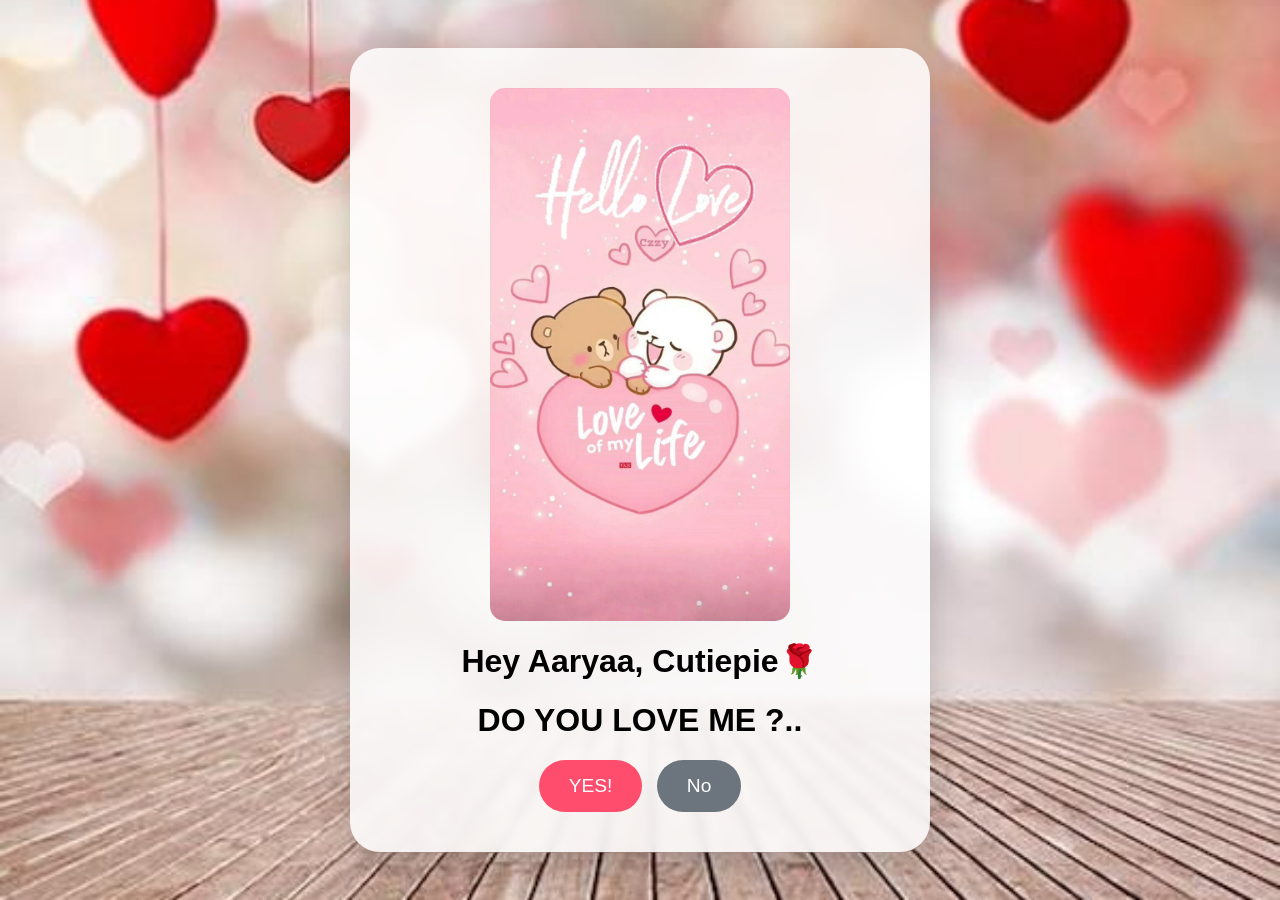
==== baby.html @ 34021a90 "Update baby.html" ====
<!DOCTYPE html>
<html lang="en">
<head>
    <meta charset="UTF-8">
    <meta name="viewport" content="width=device-width, initial-scale=1.0">
    <title>For My Favorite Person ❤️</title>
    <link rel="stylesheet" href="style.css">
</head>
<body>
    <div class="container">
        <div id="question-page">
            <img src="mike-hey.jpeg" alt="Cute Bear" class="gif">
            <h1>Hey Aaryaa, Cutiepie🌹</h1>
            <h1>DO YOU LOVE ME ?..</h1>
            <div class="buttons">
                <button id="yes-btn" onclick="showSurprise()">YES!</button>
                <button id="no-btn" onmouseover="moveButton()">No</button>
            </div>
        </div>

        <div id="surprise-page" class="hidden">
            <h1>Yay! I love you! ❤️</h1>
            <p>Here are some of our best memories:</p>
            <div class="photo-gallery">
                <img src="1.jpeg" alt="Memory 1">
                <img src="3.jpeg" alt="Memory 2">
                <img src="4.jpeg" alt="Memory 3">
                <img src="6.jpeg" alt="Memory 4">
                <img src="7.jpeg" alt="Memory 5">
            </div>
            <p class="love-note">"To the peace of my life, you make every day brighter... 💗"</p>
        </div>
    </div>
    <script src="script.js"></script>
</body>
</html>
---- style.css ----
@keyframes love-pulse {
    0% { background-color: #fff1f2; }
    50% { background-color: #ffd1d7; }
    100% { background-color: #fff1f2; }
}
body {
    margin: 0;
    padding: 0;
    min-height: 100vh;
    display: flex;
    justify-content: center;
    align-items: center;
    
    /* The magic lines for your background */
    background-image: url('background.jpg.jpg'); 
    background-size: cover;        /* Makes the image cover the whole screen */
    background-position: center;   /* Centers the hearts */
    background-attachment: fixed;  /* Keeps it still when scrolling */
    background-repeat: no-repeat;
    
    font-family: 'Arial', sans-serif;
}
.buttons { margin-top: 20px; }
button {
    padding: 15px 30px;
    font-size: 1.2rem;
    border: none;
    border-radius: 50px;
    cursor: pointer;
    transition: 0.3s;
}

#yes-btn { background-color: #ff4d6d; color: white; margin-right: 10px; }
#no-btn { background-color: #6c757d; color: white; position: relative; }

.hidden { display: none; }
.photo-gallery img {
    width: 200px;
    height: 200px;
    object-fit: cover;
    border-radius: 15px;
    margin: 10px;
    border: 5px solid white;
    box-shadow: 0 4px 8px rgba(0,0,0,0.1);
}

#pass-input {
    padding: 10px;
    border-radius: 5px;
    border: 2px solid #ffafbd;
    margin-bottom: 15px;
    width: 80%;
}
.container {
    background: rgba(255, 255, 255, 0.85); /* White with 85% transparency */
    padding: 40px;
    border-radius: 30px;
    box-shadow: 0 15px 35px rgba(0, 0, 0, 0.2);
    backdrop-filter: blur(5px); /* This blurs the background behind the box! */
    text-align: center;
    max-width: 500px;
    width: 90%;
}
.lock-screen {
    background-image: url('background.jpg.jpg'); /* Ensure this filename is correct */
    background-size: cover;
    background-position: center;
    display: flex;
    justify-content: center;
    align-items: center;
    height: 100vh;
    margin: 0;
}

.lock-container {
    background: rgba(255, 255, 255, 0.9);
    padding: 40px;
    border-radius: 20px;
    box-shadow: 0 10px 30px rgba(0,0,0,0.3);
    text-align: center;
}
.gif {
    /* This ensures the image never gets wider than the white box */
    width: 100%; 
    max-width: 300px; /* Adjust this number to make the image smaller or larger */
    height: auto; /* This keeps the image from looking stretched */
    border-radius: 15px; /* Optional: gives the photo nice rounded corners */
    margin-bottom: 20px;
    display: block;
    margin-left: auto;
    margin-right: auto;
}
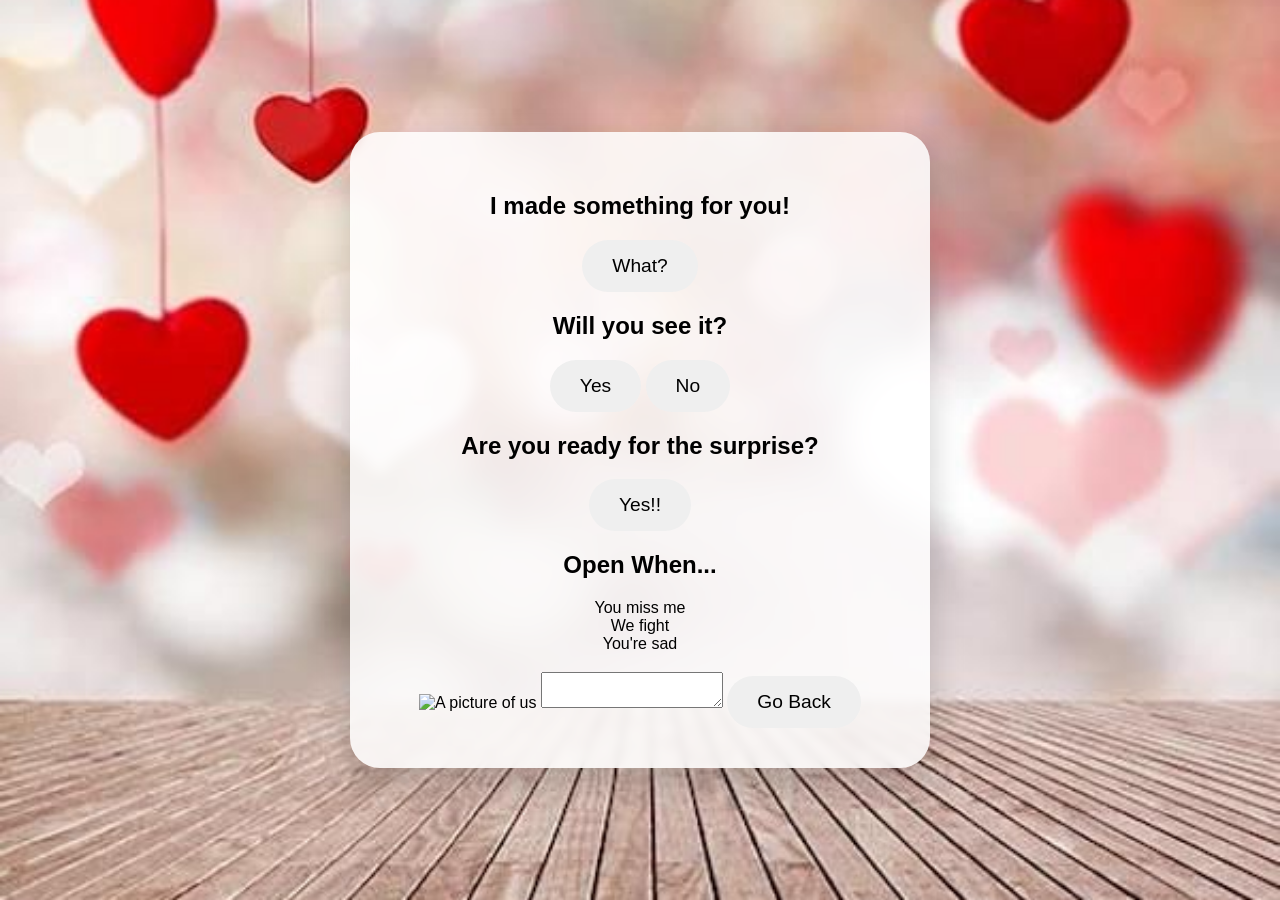
==== commit 9f522c3a: "Update baby.html" ====
--- a/baby.html
+++ b/baby.html
@@ -3,34 +3,50 @@
 <head>
     <meta charset="UTF-8">
     <meta name="viewport" content="width=device-width, initial-scale=1.0">
-    <title>For My Favorite Person ❤️</title>
+    <title>Open When... for [Girlfriend's Name]</title>
     <link rel="stylesheet" href="style.css">
 </head>
 <body>
+
     <div class="container">
-        <div id="question-page">
-            <img src="mike-hey.jpeg" alt="Cute Bear" class="gif">
-            <h1>Hey Aaryaa, Cutiepie🌹</h1>
-            <h1>DO YOU LOVE ME ?..</h1>
-            <div class="buttons">
-                <button id="yes-btn" onclick="showSurprise()">YES!</button>
-                <button id="no-btn" onmouseover="moveButton()">No</button>
+        <div class="flower-icon"></div>
+
+        <div id="welcome-page" class="page active-page">
+            <h2>I made something for you!</h2>
+            <button onclick="showPage('surprise-confirm-page')">What?</button>
+        </div>
+
+        <div id="surprise-confirm-page" class="page">
+            <h2>Will you see it?</h2>
+            <button onclick="showPage('ready-confirm-page')">Yes</button>
+            <button id="no-button">No</button>
+        </div>
+
+        <div id="ready-confirm-page" class="page">
+            <h2>Are you ready for the surprise?</h2>
+            <button onclick="showPage('envelopes-page')">Yes!!</button>
+        </div>
+
+        <div id="envelopes-page" class="page">
+            <h2>Open When...</h2>
+            <div class="envelope-grid">
+                <div class="envelope" onclick="openLetter('miss-me')">You miss me</div>
+                <div class="envelope" onclick="openLetter('we-fight')">We fight</div>
+                <div class="envelope" onclick="openLetter('youre-sad')">You're sad</div>
             </div>
         </div>
 
-        <div id="surprise-page" class="hidden">
-            <h1>Yay! I love you! ❤️</h1>
-            <p>Here are some of our best memories:</p>
-            <div class="photo-gallery">
-                <img src="1.jpeg" alt="Memory 1">
-                <img src="3.jpeg" alt="Memory 2">
-                <img src="4.jpeg" alt="Memory 3">
-                <img src="6.jpeg" alt="Memory 4">
-                <img src="7.jpeg" alt="Memory 5">
+        <div id="letter-page" class="page">
+            <div class="letter-content">
+                <h3 id="letter-title"></h3>
+                <img src="us.jpg" alt="A picture of us" class="us-photo">
+                <textarea id="letter-text" readonly></textarea>
+                <button onclick="showPage('envelopes-page')">Go Back</button>
             </div>
-            <p class="love-note">"To the peace of my life, you make every day brighter... 💗"</p>
         </div>
+
     </div>
+
     <script src="script.js"></script>
 </body>
 </html>
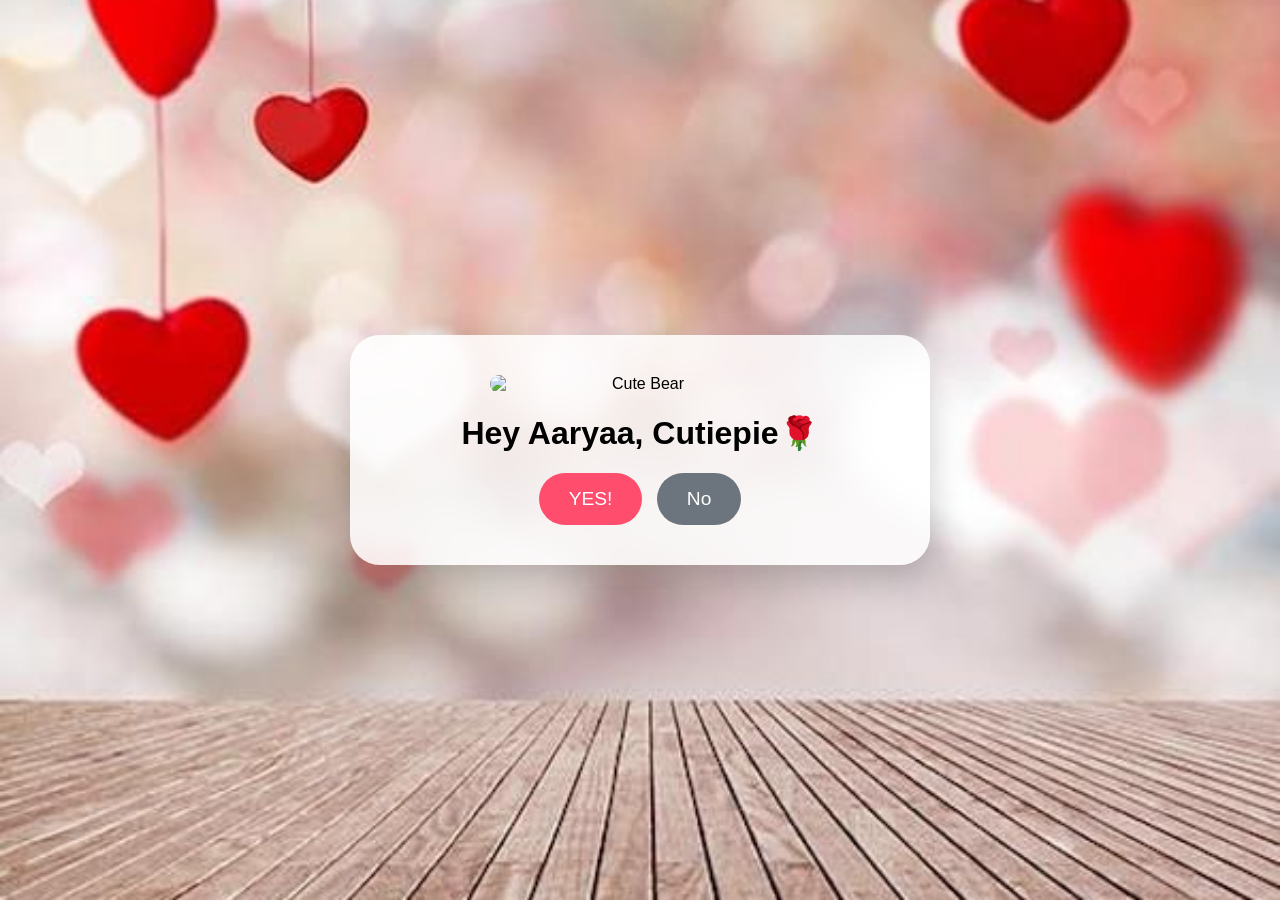
==== commit 90436ccf: "Add files via upload" ====
--- a/baby.html
+++ b/baby.html
@@ -3,50 +3,31 @@
 <head>
     <meta charset="UTF-8">
     <meta name="viewport" content="width=device-width, initial-scale=1.0">
-    <title>Open When... for [Girlfriend's Name]</title>
+    <title>For My Favorite Person ❤️</title>
     <link rel="stylesheet" href="style.css">
 </head>
 <body>
-
     <div class="container">
-        <div class="flower-icon"></div>
-
-        <div id="welcome-page" class="page active-page">
-            <h2>I made something for you!</h2>
-            <button onclick="showPage('surprise-confirm-page')">What?</button>
-        </div>
-
-        <div id="surprise-confirm-page" class="page">
-            <h2>Will you see it?</h2>
-            <button onclick="showPage('ready-confirm-page')">Yes</button>
-            <button id="no-button">No</button>
-        </div>
-
-        <div id="ready-confirm-page" class="page">
-            <h2>Are you ready for the surprise?</h2>
-            <button onclick="showPage('envelopes-page')">Yes!!</button>
-        </div>
-
-        <div id="envelopes-page" class="page">
-            <h2>Open When...</h2>
-            <div class="envelope-grid">
-                <div class="envelope" onclick="openLetter('miss-me')">You miss me</div>
-                <div class="envelope" onclick="openLetter('we-fight')">We fight</div>
-                <div class="envelope" onclick="openLetter('youre-sad')">You're sad</div>
+        <div id="question-page">
+            <img src="mike.jpg.jpeg" alt="Cute Bear" class="gif">
+            <h1>Hey Aaryaa, Cutiepie🌹</h1>
+            <div class="buttons">
+                <button id="yes-btn" onclick="showSurprise()">YES!</button>
+                <button id="no-btn" onmouseover="moveButton()">No</button>
             </div>
         </div>
 
-        <div id="letter-page" class="page">
-            <div class="letter-content">
-                <h3 id="letter-title"></h3>
-                <img src="us.jpg" alt="A picture of us" class="us-photo">
-                <textarea id="letter-text" readonly></textarea>
-                <button onclick="showPage('envelopes-page')">Go Back</button>
+        <div id="surprise-page" class="hidden">
+            <h1>Yay! I love you! ❤️</h1>
+            <p>Here are some of our best memories:</p>
+            <div class="photo-gallery">
+                <img src="us3.jpg.jpeg" alt="Memory 1">
+                <img src="us.jpg.jpeg" alt="Memory 2">
+                <img src="us4.jpg.jpeg" alt="Memory 3">
             </div>
+            <p class="love-note">"To the peace of my life, you make every day brighter... 💗"</p>
         </div>
-
     </div>
-
     <script src="script.js"></script>
 </body>
 </html>
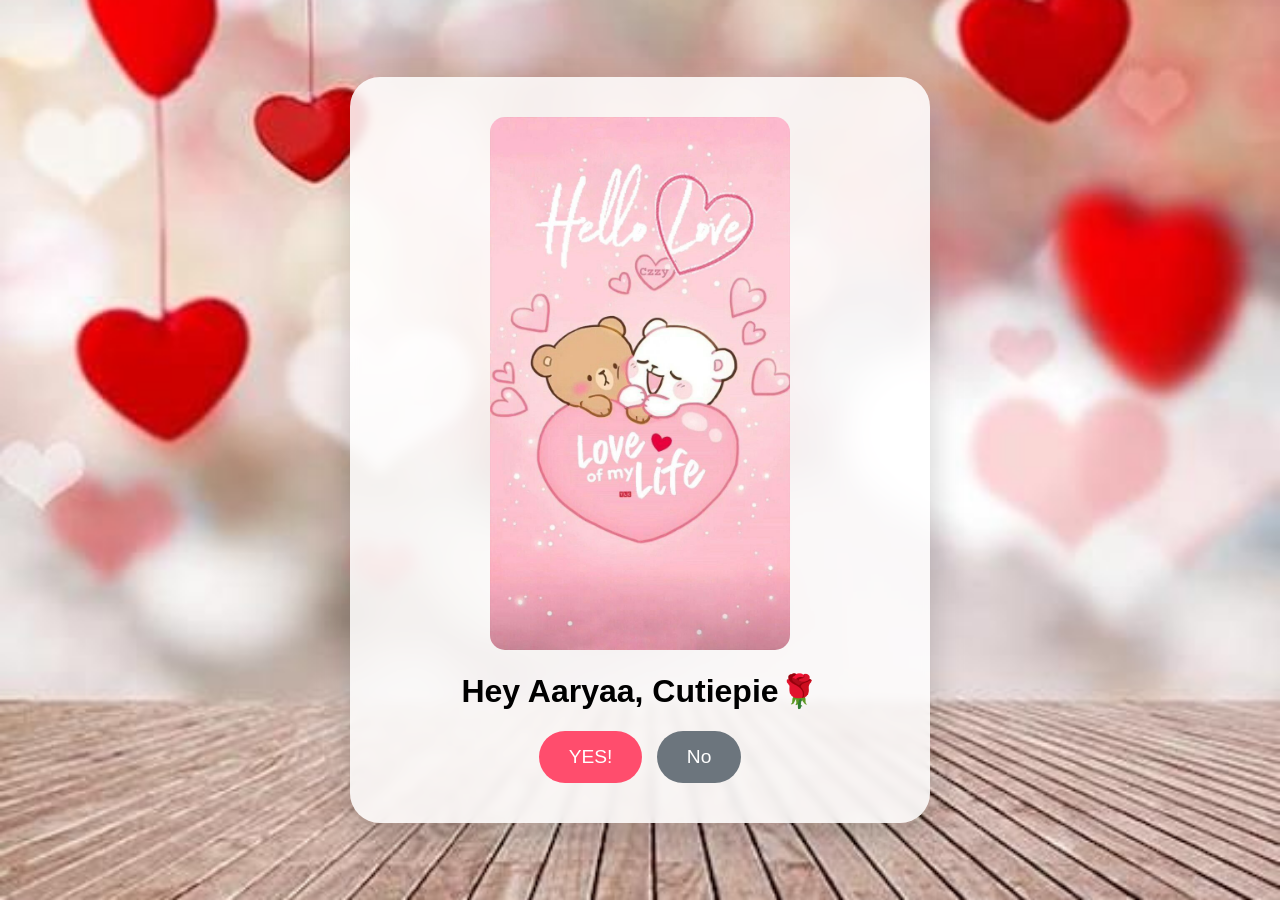
==== commit 0de299ea: "Update baby.html" ====
--- a/baby.html
+++ b/baby.html
@@ -9,7 +9,7 @@
 <body>
     <div class="container">
         <div id="question-page">
-            <img src="mike.jpg.jpeg" alt="Cute Bear" class="gif">
+            <img src="mike-hey.jpeg" alt="Cute Bear" class="gif">
             <h1>Hey Aaryaa, Cutiepie🌹</h1>
             <div class="buttons">
                 <button id="yes-btn" onclick="showSurprise()">YES!</button>
@@ -21,9 +21,10 @@
             <h1>Yay! I love you! ❤️</h1>
             <p>Here are some of our best memories:</p>
             <div class="photo-gallery">
-                <img src="us3.jpg.jpeg" alt="Memory 1">
-                <img src="us.jpg.jpeg" alt="Memory 2">
-                <img src="us4.jpg.jpeg" alt="Memory 3">
+                <img src="1.jpeg" alt="Memory 1">
+                <img src="4.jpeg" alt="Memory 2">
+                <img src="3.jpeg" alt="Memory 3">
+                <img src="6.jpeg" alt="Memory 4">
             </div>
             <p class="love-note">"To the peace of my life, you make every day brighter... 💗"</p>
         </div>
